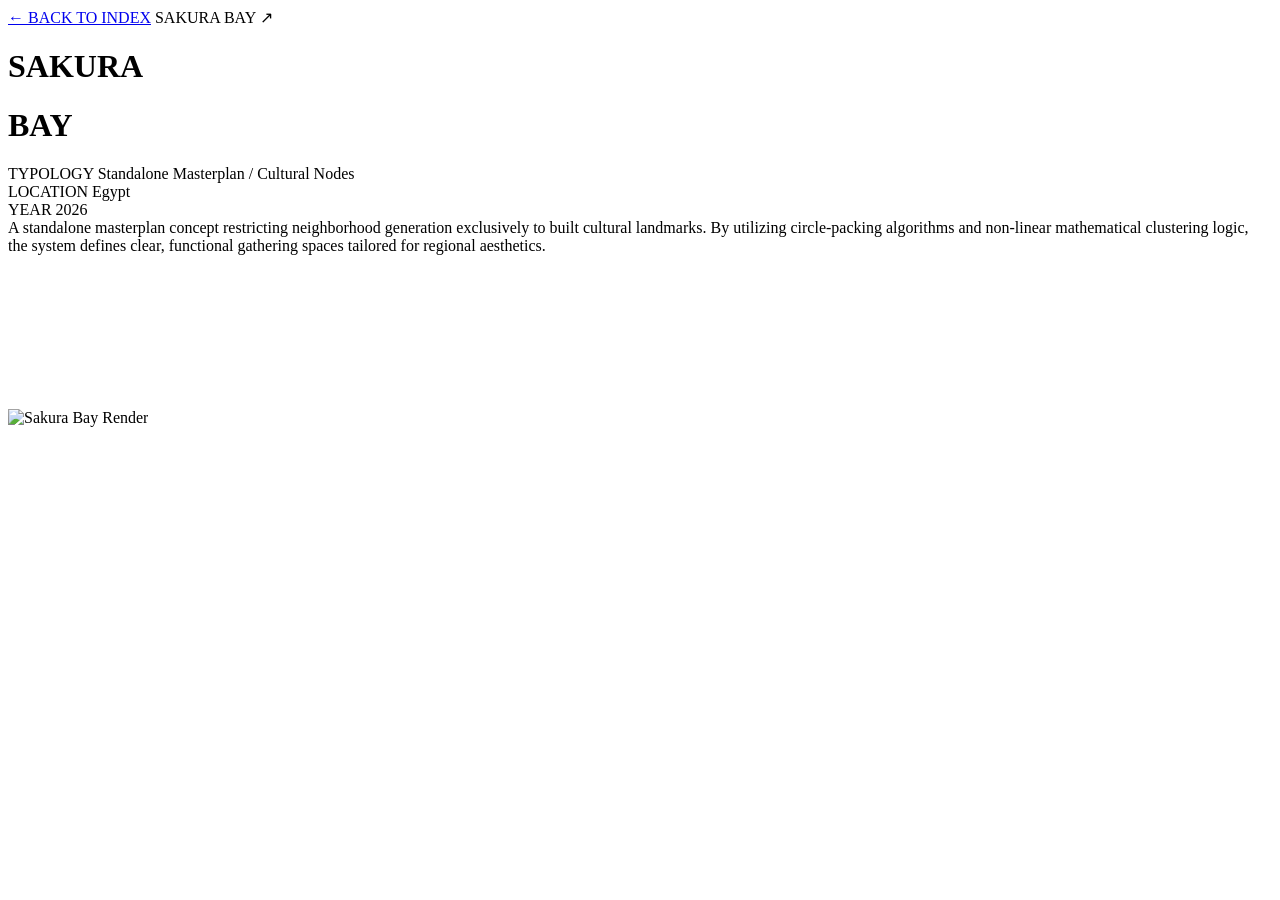
==== projects/00_SAKURA-BAY.HTML @ ad334db6 "added sub-pages for projects" ====
<!DOCTYPE html>
<html lang="en">
<head>
    <meta charset="UTF-8">
    <meta name="viewport" content="width=device-width, initial-scale=1.0">
    <title>Sakura Bay | Ali Mzannar</title>
    
    <link rel="stylesheet" href="../style.css"> 
</head>
<body>

    <nav>
        <a href="../index.html">← BACK TO INDEX</a>
        <span>SAKURA BAY ↗</span>
    </nav>

    <header class="project-hero">
        <h1>SAKURA</h1>
        <h1>BAY</h1>
    </header>

    <section class="project-meta">
        <div class="meta-group">
            TYPOLOGY
            <span>Standalone Masterplan / Cultural Nodes</span>
        </div>
        <div class="meta-group">
            LOCATION
            <span>Egypt</span>
        </div>
        <div class="meta-group">
            YEAR
            <span>2026</span>
        </div>
    </section>

    <section class="project-brief">
        A standalone masterplan concept restricting neighborhood generation exclusively to built cultural landmarks. By utilizing circle-packing algorithms and non-linear mathematical clustering logic, the system defines clear, functional gathering spaces tailored for regional aesthetics.
    </section>

    <section class="media-gallery">
        <div class="media-item">
            <video src="../assets/videos/sakura-bay-full.mp4" autoplay loop muted playsinline></video>
        </div>
        <div class="media-item">
            <img src="../assets/images/sakura-render-01.jpg" alt="Sakura Bay Render">
        </div>
    </section>

</body>
</html>
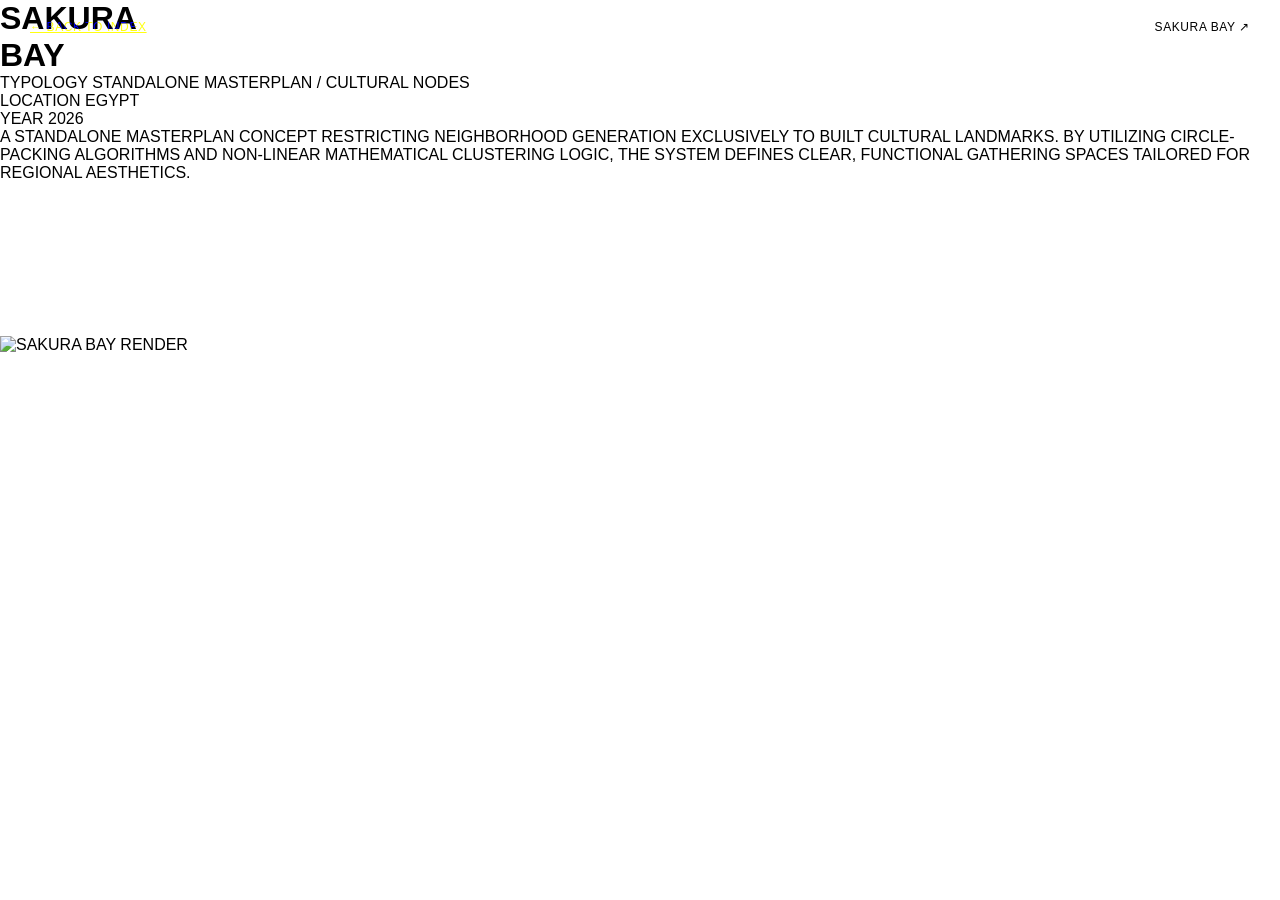
==== commit 3815cc89: "updated link to style" ====
--- a/projects/00_SAKURA-BAY.HTML
+++ b/projects/00_SAKURA-BAY.HTML
@@ -4,8 +4,7 @@
     <meta charset="UTF-8">
     <meta name="viewport" content="width=device-width, initial-scale=1.0">
     <title>Sakura Bay | Ali Mzannar</title>
-    
-    <link rel="stylesheet" href="../style.css"> 
+    <link rel="stylesheet" href="../STYLE.CSS">
 </head>
 <body>
 
--- a/STYLE.CSS
+++ b/STYLE.CSS
@@ -0,0 +1,184 @@
+    /* --- CORE TYPOGRAPHY & COLORS --- */
+:root {
+    --bg-color: #ffffff;
+    --text-color: #000000;
+    --font-stack: "Helvetica Neue", Helvetica, Arial, sans-serif;
+}
+
+* { box-sizing: border-box; margin: 0; padding: 0; }
+
+body {
+    background-color: var(--bg-color);
+    color: var(--text-color);
+    font-family: var(--font-stack);
+    text-transform: uppercase;
+    -webkit-font-smoothing: antialiased;
+}
+
+
+    <style>
+        /* --- MIT MEDIA LAB TYPOGRAPHY & ARISTIDE SPACING --- */
+        :root {
+            --bg-color: #ffffff;
+            --text-color: #000000;
+            --font-stack: "Helvetica Neue", Helvetica, Arial, sans-serif;
+        }
+
+        * {
+            box-sizing: border-box;
+            margin: 0;
+            padding: 0;
+            cursor: default; /* Aristide sites often remove text cursors for a clean feel */
+        }
+
+        body {
+            background-color: var(--bg-color);
+            color: var(--text-color);
+            font-family: var(--font-stack);
+            text-transform: uppercase;
+            overflow-x: hidden;
+            -webkit-font-smoothing: antialiased;
+            -moz-osx-font-smoothing: grayscale;
+        }
+
+        ::selection {
+            background: #000;
+            color: #fff;
+        }
+
+        /* --- MINIMALIST TOP BAR --- */
+        nav {
+            display: flex;
+            justify-content: space-between;
+            padding: 20px 30px;
+            font-size: 0.75rem;
+            font-weight: 500;
+            letter-spacing: 0.05em;
+            position: fixed;
+            width: 100%;
+            top: 0;
+            z-index: 100;
+            mix-blend-mode: difference;
+            color: #fff; /* Inverts to black on white background */
+        }
+
+        /* --- MASSIVE HERO TYPOGRAPHY --- */
+        .hero {
+            padding: 15vh 30px 10vh 30px;
+            display: flex;
+            flex-direction: column;
+            border-bottom: 1px solid #000;
+        }
+
+        .hero h1 {
+            font-size: 13vw;
+            line-height: 0.82;
+            letter-spacing: -0.04em;
+            font-weight: 700;
+            white-space: nowrap;
+        }
+
+        .hero h1.indent {
+            margin-left: 10vw;
+        }
+
+        /* --- BIO SECTION --- */
+        .bio-section {
+            padding: 8vh 30px;
+            border-bottom: 1px solid #000;
+            display: grid;
+            grid-template-columns: 1fr 2fr;
+            gap: 40px;
+        }
+
+        .bio-label {
+            font-size: 0.75rem;
+            font-weight: 700;
+        }
+
+        .bio-text {
+            font-size: 3vw;
+            line-height: 1.1;
+            font-weight: 600;
+            letter-spacing: -0.02em;
+        }
+
+        /* --- INTERACTIVE PROJECT LIST --- */
+        .project-list {
+            padding: 5vh 30px 15vh 30px;
+        }
+
+        .project-header {
+            display: grid;
+            grid-template-columns: 3fr 2fr 1fr;
+            font-size: 0.75rem;
+            font-weight: 700;
+            border-bottom: 1px solid #000;
+            padding-bottom: 10px;
+            margin-bottom: 20px;
+        }
+
+        .project-row {
+            display: grid;
+            grid-template-columns: 3fr 2fr 1fr;
+            padding: 2.5vh 0;
+            border-bottom: 1px solid #e5e5e5;
+            font-size: 2.5vw;
+            font-weight: 600;
+            letter-spacing: -0.01em;
+            transition: color 0.3s ease;
+            position: relative;
+            z-index: 10;
+        }
+
+        .project-row:hover {
+            color: #000;
+            cursor: crosshair;
+        }
+
+        .project-row span {
+            pointer-events: none;
+        }
+
+        .project-row .desc {
+            font-size: 1rem;
+            font-weight: 400;
+            align-self: center;
+            color: #666;
+            text-transform: none;
+        }
+
+        /* --- FLOATING MEDIA REVEAL (ARISTIDE EFFECT) --- */
+        #cursor-media {
+            position: fixed;
+            top: 0;
+            left: 0;
+            width: 350px;
+            height: 450px;
+            pointer-events: none;
+            opacity: 0;
+            transform: translate(-50%, -50%) scale(0.9);
+            transition: opacity 0.4s ease, transform 0.6s cubic-bezier(0.16, 1, 0.3, 1);
+            z-index: 5;
+            overflow: hidden;
+            will-change: transform, opacity;
+            background-color: #f0f0f0;
+        }
+
+        #cursor-media video, 
+        #cursor-media img {
+            width: 100%;
+            height: 100%;
+            object-fit: cover;
+        }
+
+        /* --- MOBILE RESPONSIVENESS --- */
+        @media (max-width: 768px) {
+            .bio-section { grid-template-columns: 1fr; }
+            .bio-text { font-size: 1.5rem; }
+            .project-row { font-size: 1.2rem; grid-template-columns: 1fr; gap: 5px; padding: 20px 0;}
+            .project-row .desc { font-size: 0.85rem; }
+            .project-header { display: none; }
+            #cursor-media { display: none; } /* Disable floating image on mobile */
+        }
+    </style>
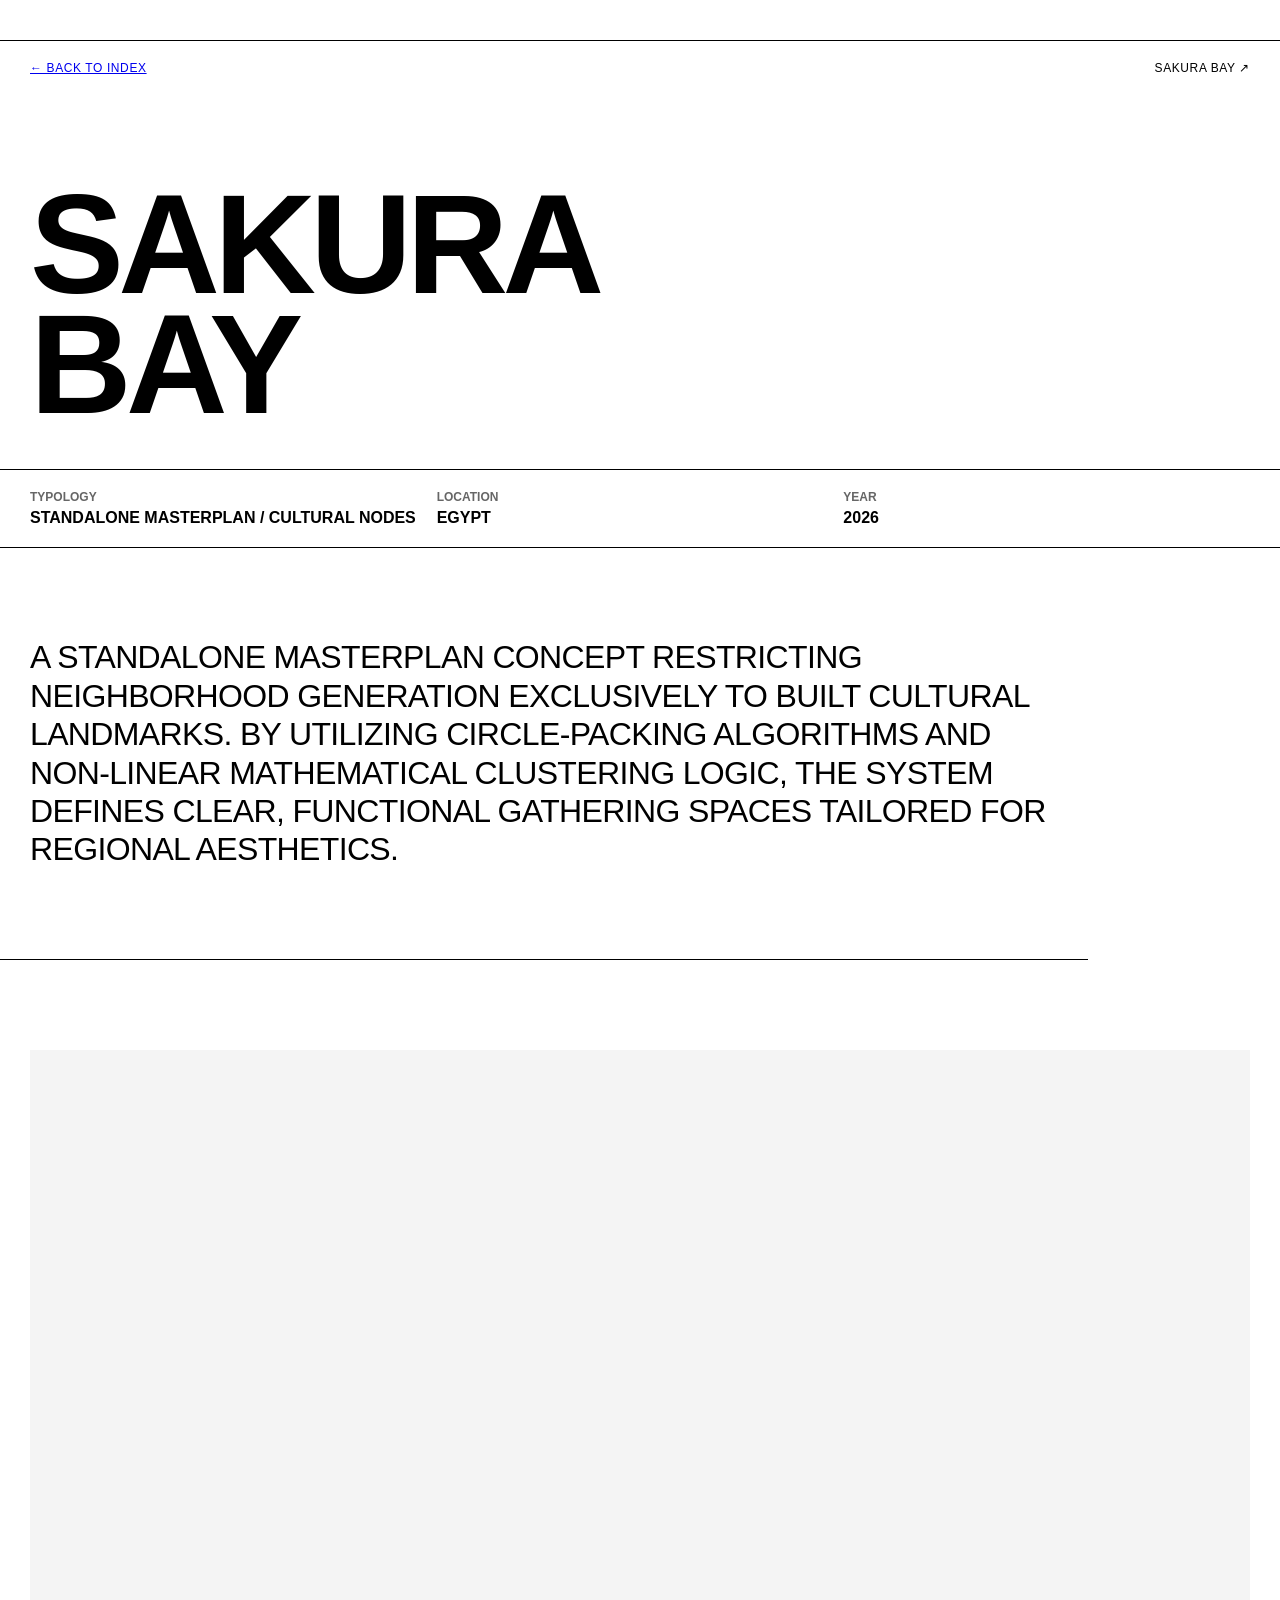
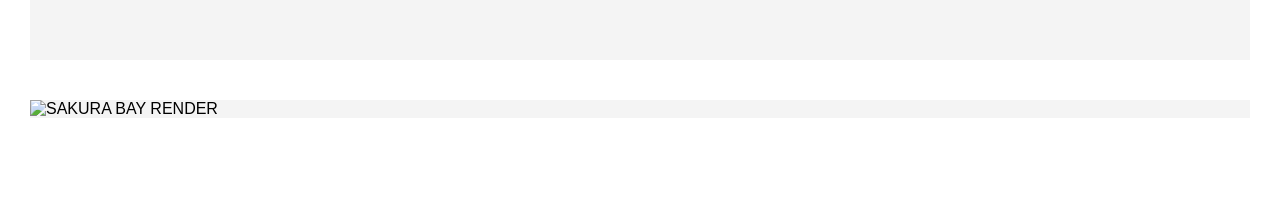
==== commit 63a3ff72: "fixed style" ====
--- a/projects/00_SAKURA-BAY.HTML
+++ b/projects/00_SAKURA-BAY.HTML
@@ -1,5 +1,6 @@
 <!DOCTYPE html>
 <html lang="en">
+<nav class="project-nav"></nav>
 <head>
     <meta charset="UTF-8">
     <meta name="viewport" content="width=device-width, initial-scale=1.0">
--- a/STYLE.CSS
+++ b/STYLE.CSS
@@ -1,184 +1,215 @@
-    /* --- CORE TYPOGRAPHY & COLORS --- */
+/* =========================================
+   CORE TYPOGRAPHY & VARIABLES
+   ========================================= */
 :root {
     --bg-color: #ffffff;
     --text-color: #000000;
     --font-stack: "Helvetica Neue", Helvetica, Arial, sans-serif;
 }
 
-* { box-sizing: border-box; margin: 0; padding: 0; }
+* {
+    box-sizing: border-box;
+    margin: 0;
+    padding: 0;
+}
 
 body {
     background-color: var(--bg-color);
     color: var(--text-color);
     font-family: var(--font-stack);
     text-transform: uppercase;
+    overflow-x: hidden;
     -webkit-font-smoothing: antialiased;
-}
-
-
-    <style>
-        /* --- MIT MEDIA LAB TYPOGRAPHY & ARISTIDE SPACING --- */
-        :root {
-            --bg-color: #ffffff;
-            --text-color: #000000;
-            --font-stack: "Helvetica Neue", Helvetica, Arial, sans-serif;
-        }
-
-        * {
-            box-sizing: border-box;
-            margin: 0;
-            padding: 0;
-            cursor: default; /* Aristide sites often remove text cursors for a clean feel */
-        }
-
-        body {
-            background-color: var(--bg-color);
-            color: var(--text-color);
-            font-family: var(--font-stack);
-            text-transform: uppercase;
-            overflow-x: hidden;
-            -webkit-font-smoothing: antialiased;
-            -moz-osx-font-smoothing: grayscale;
-        }
-
-        ::selection {
-            background: #000;
-            color: #fff;
-        }
-
-        /* --- MINIMALIST TOP BAR --- */
-        nav {
-            display: flex;
-            justify-content: space-between;
-            padding: 20px 30px;
-            font-size: 0.75rem;
-            font-weight: 500;
-            letter-spacing: 0.05em;
-            position: fixed;
-            width: 100%;
-            top: 0;
-            z-index: 100;
-            mix-blend-mode: difference;
-            color: #fff; /* Inverts to black on white background */
-        }
-
-        /* --- MASSIVE HERO TYPOGRAPHY --- */
-        .hero {
-            padding: 15vh 30px 10vh 30px;
-            display: flex;
-            flex-direction: column;
-            border-bottom: 1px solid #000;
-        }
-
-        .hero h1 {
-            font-size: 13vw;
-            line-height: 0.82;
-            letter-spacing: -0.04em;
-            font-weight: 700;
-            white-space: nowrap;
-        }
-
-        .hero h1.indent {
-            margin-left: 10vw;
-        }
-
-        /* --- BIO SECTION --- */
-        .bio-section {
-            padding: 8vh 30px;
-            border-bottom: 1px solid #000;
-            display: grid;
-            grid-template-columns: 1fr 2fr;
-            gap: 40px;
-        }
-
-        .bio-label {
-            font-size: 0.75rem;
-            font-weight: 700;
-        }
-
-        .bio-text {
-            font-size: 3vw;
-            line-height: 1.1;
-            font-weight: 600;
-            letter-spacing: -0.02em;
-        }
-
-        /* --- INTERACTIVE PROJECT LIST --- */
-        .project-list {
-            padding: 5vh 30px 15vh 30px;
-        }
-
-        .project-header {
-            display: grid;
-            grid-template-columns: 3fr 2fr 1fr;
-            font-size: 0.75rem;
-            font-weight: 700;
-            border-bottom: 1px solid #000;
-            padding-bottom: 10px;
-            margin-bottom: 20px;
-        }
-
-        .project-row {
-            display: grid;
-            grid-template-columns: 3fr 2fr 1fr;
-            padding: 2.5vh 0;
-            border-bottom: 1px solid #e5e5e5;
-            font-size: 2.5vw;
-            font-weight: 600;
-            letter-spacing: -0.01em;
-            transition: color 0.3s ease;
-            position: relative;
-            z-index: 10;
-        }
-
-        .project-row:hover {
-            color: #000;
-            cursor: crosshair;
-        }
-
-        .project-row span {
-            pointer-events: none;
-        }
-
-        .project-row .desc {
-            font-size: 1rem;
-            font-weight: 400;
-            align-self: center;
-            color: #666;
-            text-transform: none;
-        }
-
-        /* --- FLOATING MEDIA REVEAL (ARISTIDE EFFECT) --- */
-        #cursor-media {
-            position: fixed;
-            top: 0;
-            left: 0;
-            width: 350px;
-            height: 450px;
-            pointer-events: none;
-            opacity: 0;
-            transform: translate(-50%, -50%) scale(0.9);
-            transition: opacity 0.4s ease, transform 0.6s cubic-bezier(0.16, 1, 0.3, 1);
-            z-index: 5;
-            overflow: hidden;
-            will-change: transform, opacity;
-            background-color: #f0f0f0;
-        }
-
-        #cursor-media video, 
-        #cursor-media img {
-            width: 100%;
-            height: 100%;
-            object-fit: cover;
-        }
-
-        /* --- MOBILE RESPONSIVENESS --- */
-        @media (max-width: 768px) {
-            .bio-section { grid-template-columns: 1fr; }
-            .bio-text { font-size: 1.5rem; }
-            .project-row { font-size: 1.2rem; grid-template-columns: 1fr; gap: 5px; padding: 20px 0;}
-            .project-row .desc { font-size: 0.85rem; }
-            .project-header { display: none; }
-            #cursor-media { display: none; } /* Disable floating image on mobile */
-        }
-    </style>+    -moz-osx-font-smoothing: grayscale;
+}
+
+::selection {
+    background: #000;
+    color: #fff;
+}
+
+/* =========================================
+   NAVIGATION BARS
+   ========================================= */
+nav {
+    display: flex;
+    justify-content: space-between;
+    padding: 20px 30px;
+    font-size: 0.75rem;
+    font-weight: 500;
+    letter-spacing: 0.05em;
+}
+
+/* Specific to the Home Page Index (Floating & Inverted) */
+.home-nav {
+    position: fixed;
+    width: 100%;
+    top: 0;
+    z-index: 100;
+    mix-blend-mode: difference;
+    color: #fff;
+}
+
+/* Specific to the Project Pages (Static & Bordered) */
+.project-nav {
+    border-bottom: 1px solid #000;
+    color: #000;
+}
+
+.project-nav a {
+    color: #000;
+    text-decoration: none;
+    transition: opacity 0.2s ease;
+}
+
+.project-nav a:hover {
+    opacity: 0.5;
+}
+
+/* =========================================
+   HOME PAGE ELEMENTS (index.html)
+   ========================================= */
+.hero {
+    padding: 15vh 30px 10vh 30px;
+    display: flex;
+    flex-direction: column;
+    border-bottom: 1px solid #000;
+}
+
+.hero h1 {
+    font-size: 13vw;
+    line-height: 0.82;
+    letter-spacing: -0.04em;
+    font-weight: 700;
+    white-space: nowrap;
+}
+
+.hero h1.indent {
+    margin-left: 10vw;
+}
+
+.bio-section {
+    padding: 8vh 30px;
+    border-bottom: 1px solid #000;
+    display: grid;
+    grid-template-columns: 1fr 2fr;
+    gap: 40px;
+}
+
+.bio-label { font-size: 0.75rem; font-weight: 700; }
+.bio-text { font-size: 3vw; line-height: 1.1; font-weight: 600; letter-spacing: -0.02em; }
+
+.project-list { padding: 5vh 30px 15vh 30px; }
+
+.project-header {
+    display: grid;
+    grid-template-columns: 3fr 2fr 1fr;
+    font-size: 0.75rem;
+    font-weight: 700;
+    border-bottom: 1px solid #000;
+    padding-bottom: 10px;
+    margin-bottom: 20px;
+}
+
+.project-row {
+    display: grid;
+    grid-template-columns: 3fr 2fr 1fr;
+    padding: 2.5vh 0;
+    border-bottom: 1px solid #e5e5e5;
+    font-size: 2.5vw;
+    font-weight: 600;
+    letter-spacing: -0.01em;
+    transition: color 0.3s ease;
+    position: relative;
+    z-index: 10;
+    text-decoration: none;
+    color: inherit;
+    cursor: pointer;
+}
+
+.project-row:hover { color: #000; }
+.project-row span { pointer-events: none; }
+.project-row .desc { font-size: 1rem; font-weight: 400; align-self: center; color: #666; text-transform: none; }
+
+#cursor-media {
+    position: fixed;
+    top: 0; left: 0;
+    width: 350px; height: 450px;
+    pointer-events: none;
+    opacity: 0;
+    transform: translate(-50%, -50%) scale(0.9);
+    transition: opacity 0.4s ease, transform 0.6s cubic-bezier(0.16, 1, 0.3, 1);
+    z-index: 5;
+    overflow: hidden;
+    background-color: #f0f0f0;
+}
+
+#cursor-media video, #cursor-media img {
+    width: 100%; height: 100%; object-fit: cover;
+}
+
+/* =========================================
+   PROJECT PAGE ELEMENTS (sakura-bay.html)
+   ========================================= */
+.project-hero {
+    padding: 10vh 30px 5vh 30px;
+    border-bottom: 1px solid #000;
+}
+
+.project-hero h1 {
+    font-size: 11vw;
+    line-height: 0.85;
+    letter-spacing: -0.04em;
+    font-weight: 700;
+}
+
+.project-meta {
+    display: grid;
+    grid-template-columns: repeat(3, 1fr);
+    padding: 20px 30px;
+    border-bottom: 1px solid #000;
+    font-size: 0.75rem;
+    font-weight: 700;
+    color: #666;
+}
+
+.meta-group span {
+    display: block;
+    color: #000;
+    margin-top: 5px;
+    font-size: 1rem;
+}
+
+.project-brief {
+    padding: 10vh 30px;
+    font-size: 2.5vw;
+    font-weight: 500;
+    line-height: 1.2;
+    letter-spacing: -0.02em;
+    max-width: 85%;
+    border-bottom: 1px solid #000;
+}
+
+.media-gallery {
+    padding: 10vh 30px;
+    display: flex;
+    flex-direction: column;
+    gap: 40px;
+}
+
+.media-item { width: 100%; background: #f4f4f4; }
+.media-item video, .media-item img { width: 100%; height: auto; display: block; }
+
+/* =========================================
+   MOBILE RESPONSIVENESS
+   ========================================= */
+@media (max-width: 768px) {
+    .bio-section { grid-template-columns: 1fr; }
+    .bio-text { font-size: 1.5rem; }
+    .project-row { font-size: 1.2rem; grid-template-columns: 1fr; gap: 5px; padding: 20px 0;}
+    .project-row .desc { font-size: 0.85rem; }
+    .project-header { display: none; }
+    #cursor-media { display: none; }
+    .project-meta { grid-template-columns: 1fr; gap: 20px; }
+    .project-brief { font-size: 1.5rem; max-width: 100%; }
+}
